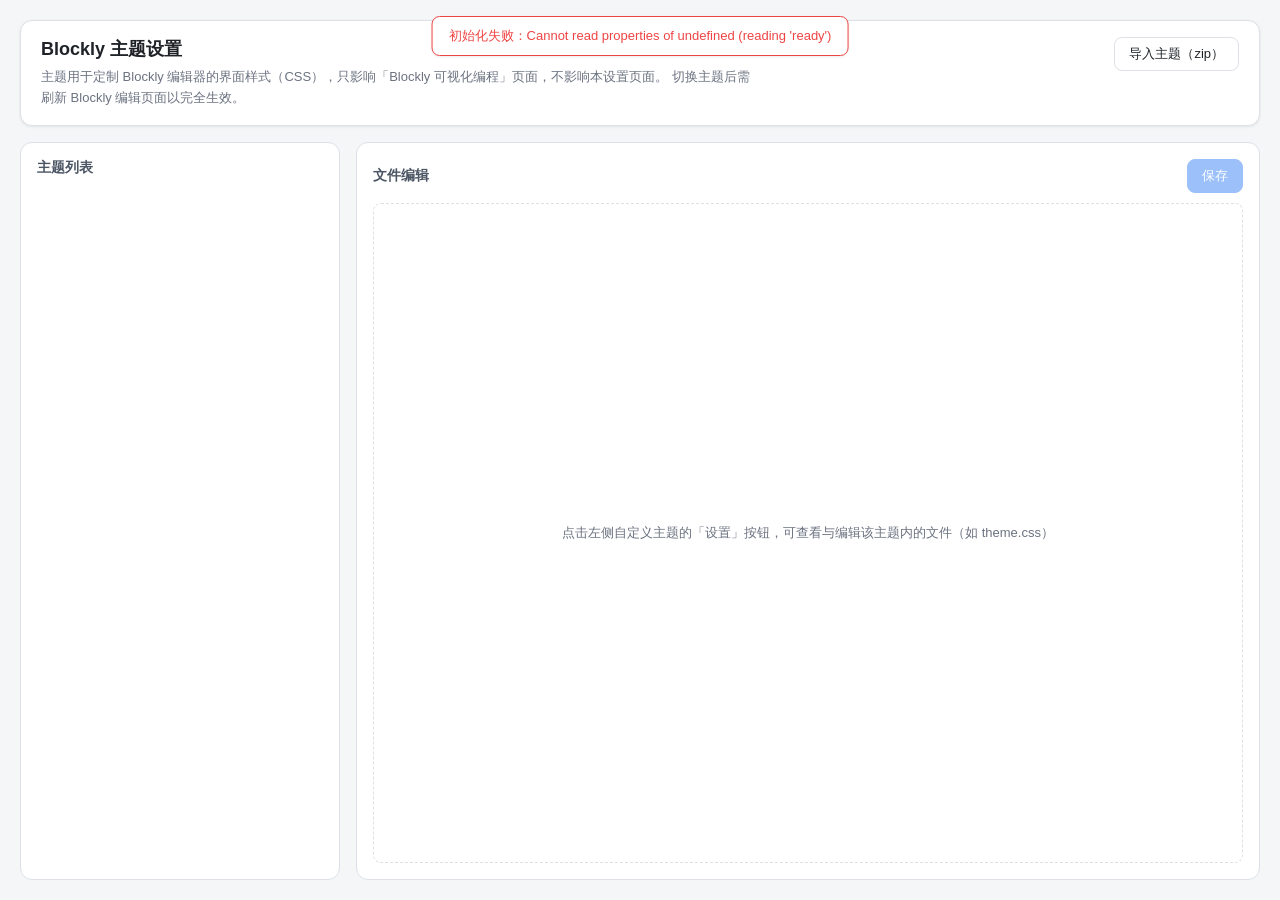
==== pages/blockly-theme/index.html @ c10b9032 "feat: 主题设置迁移为独立插件页面，内置主题禁用编辑/删除，修复导出主题400，v0.7.0" ====
<!DOCTYPE html>
<html lang="zh-CN">
<head>
  <meta charset="UTF-8" />
  <meta name="viewport" content="width=device-width, initial-scale=1.0" />
  <title>Blockly 主题设置</title>
  <link rel="stylesheet" href="style.css" />
</head>
<body>
  <div class="page">
    <header class="page-header">
      <div class="header-main">
        <h1>Blockly 主题设置</h1>
        <p class="header-desc">
          主题用于定制 Blockly 编辑器的界面样式（CSS），只影响「Blockly 可视化编程」页面，不影响本设置页面。
          切换主题后需刷新 Blockly 编辑页面以完全生效。
        </p>
      </div>
      <div class="header-actions">
        <button class="btn" id="importBtn" title="导入 zip 主题包">导入主题（zip）</button>
        <input type="file" id="importFile" accept=".zip,application/zip" hidden />
      </div>
    </header>

    <div class="body">
      <aside class="theme-panel">
        <div class="panel-title">主题列表</div>
        <div class="theme-list" id="themeList"></div>
      </aside>

      <main class="editor-panel">
        <div class="editor-head">
          <div class="panel-title" id="editorTitle">文件编辑</div>
          <button class="btn btn-primary" id="fileSave" disabled>保存</button>
        </div>
        <div class="editor-empty" id="editorEmpty">
          点击左侧自定义主题的「设置」按钮，可查看与编辑该主题内的文件（如 theme.css）
        </div>
        <div class="editor-wrap hidden" id="editorWrap">
          <div class="file-tree" id="fileTree"></div>
          <textarea class="file-content" id="fileContent" spellcheck="false"
            placeholder="点击左侧文件查看/编辑内容"></textarea>
        </div>
      </main>
    </div>
  </div>

  <!-- 通用确认弹窗（沙箱 iframe 内原生 confirm 不可用） -->
  <div class="modal-overlay hidden" id="confirmModal">
    <div class="modal" role="dialog" aria-modal="true">
      <div class="modal-title" id="confirmTitle">提示</div>
      <div class="modal-message" id="confirmMessage"></div>
      <div class="modal-actions">
        <button class="btn" id="confirmCancel">取消</button>
        <button class="btn btn-danger" id="confirmOk">确定</button>
      </div>
    </div>
  </div>

  <script src="/api/plugin/page/bridge-sdk.js"></script>
  <script src="app.js"></script>
</body>
</html>
---- pages/blockly-theme/style.css ----
/* Blockly 主题设置页面样式（独立插件页面） */

:root {
  --bg: #f5f6f8;
  --panel: #ffffff;
  --border: #dde1e6;
  --text: #1f2328;
  --muted: #6b7280;
  --muted-strong: #4b5563;
  --primary: #3b82f6;
  --primary-hover: #2f6fe0;
  --primary-soft: #e8f0fe;
  --danger: #ef4444;
  --ok: #16a34a;
  --shadow: 0 1px 3px rgba(0, 0, 0, 0.08);
}

html[data-theme="dark"] {
  --bg: #16181d;
  --panel: #1f232b;
  --border: #33383f;
  --text: #e5e7eb;
  --muted: #9ca3af;
  --muted-strong: #cbd5e1;
  --primary: #4f8ff7;
  --primary-hover: #6ba3fa;
  --primary-soft: #1e2c47;
  --danger: #f87171;
  --ok: #4ade80;
  --shadow: 0 1px 3px rgba(0, 0, 0, 0.4);
}

* {
  box-sizing: border-box;
}

.hidden {
  display: none !important;
}

html,
body {
  margin: 0;
  height: 100%;
}

body {
  font-family: -apple-system, BlinkMacSystemFont, "Segoe UI", "PingFang SC",
    "Microsoft YaHei", sans-serif;
  background: var(--bg);
  color: var(--text);
  font-size: 14px;
}

.page {
  display: flex;
  flex-direction: column;
  height: 100vh;
  padding: 20px;
  gap: 16px;
}

/* ---------- 头部 ---------- */

.page-header {
  display: flex;
  align-items: flex-start;
  justify-content: space-between;
  gap: 16px;
  padding: 16px 20px;
  background: var(--panel);
  border: 1px solid var(--border);
  border-radius: 12px;
  box-shadow: var(--shadow);
}

.page-header h1 {
  margin: 0 0 6px;
  font-size: 18px;
}

.header-desc {
  margin: 0;
  font-size: 13px;
  color: var(--muted);
  max-width: 720px;
  line-height: 1.6;
}

.header-actions {
  display: flex;
  gap: 10px;
  flex-shrink: 0;
}

/* ---------- 主体两栏 ---------- */

.body {
  flex: 1;
  min-height: 0;
  display: flex;
  gap: 16px;
}

.panel-title {
  font-size: 14px;
  font-weight: 700;
  margin-bottom: 10px;
  color: var(--muted-strong);
}

/* 左侧：主题列表 */
.theme-panel {
  width: 320px;
  flex: 0 0 320px;
  display: flex;
  flex-direction: column;
  background: var(--panel);
  border: 1px solid var(--border);
  border-radius: 12px;
  padding: 16px;
  overflow-y: auto;
}

.theme-list {
  display: flex;
  flex-direction: column;
  gap: 8px;
}

.theme-item {
  display: flex;
  align-items: center;
  gap: 10px;
  padding: 10px 12px;
  border: 1px solid var(--border);
  border-radius: 8px;
  cursor: pointer;
  background: var(--panel);
  transition: border-color 0.2s ease, background 0.2s ease;
}

.theme-item:hover {
  border-color: var(--primary);
}

.theme-item.active {
  border-color: var(--primary);
  background: var(--primary-soft);
}

.theme-info {
  display: flex;
  flex-direction: column;
  gap: 2px;
  min-width: 0;
}

.theme-name {
  font-weight: 600;
  color: var(--text);
  word-break: break-all;
}

.theme-desc {
  font-size: 12px;
  color: var(--muted);
}

.theme-item-actions {
  display: flex;
  gap: 4px;
  margin-left: auto;
  flex-shrink: 0;
}

.theme-icon-btn {
  display: inline-flex;
  align-items: center;
  justify-content: center;
  width: 28px;
  height: 28px;
  border: 1px solid var(--border);
  border-radius: 6px;
  background: var(--panel);
  color: var(--muted-strong);
  cursor: pointer;
  transition: color 0.2s ease, border-color 0.2s ease, background 0.2s ease;
}

.theme-icon-btn:hover {
  color: var(--primary);
  border-color: var(--primary);
}

/* 内置主题的禁用按钮：灰化、不可点击 */
.theme-icon-btn.disabled {
  color: var(--muted);
  background: var(--bg);
  cursor: not-allowed;
  opacity: 0.45;
}

.theme-icon-btn.disabled:hover {
  color: var(--muted);
  border-color: var(--border);
}

/* 右侧：文件编辑 */
.editor-panel {
  flex: 1;
  min-width: 0;
  display: flex;
  flex-direction: column;
  background: var(--panel);
  border: 1px solid var(--border);
  border-radius: 12px;
  padding: 16px;
}

.editor-head {
  display: flex;
  align-items: center;
  justify-content: space-between;
  gap: 12px;
  margin-bottom: 10px;
}

.editor-head .panel-title {
  margin: 0;
}

.editor-empty {
  flex: 1;
  display: flex;
  align-items: center;
  justify-content: center;
  color: var(--muted);
  font-size: 13px;
  text-align: center;
  border: 1px dashed var(--border);
  border-radius: 8px;
  padding: 20px;
}

.editor-wrap {
  flex: 1;
  min-height: 0;
  display: flex;
  gap: 12px;
}

.file-tree {
  width: 38%;
  min-width: 170px;
  overflow-y: auto;
  border: 1px solid var(--border);
  border-radius: 8px;
  padding: 6px;
  display: flex;
  flex-direction: column;
  gap: 4px;
  background: var(--bg);
}

.file-tree-empty {
  color: var(--muted);
  font-size: 12px;
  text-align: center;
  padding: 16px 8px;
}

.file-tree-item {
  display: flex;
  align-items: center;
  justify-content: space-between;
  gap: 8px;
  padding: 7px 10px;
  border: 1px solid transparent;
  border-radius: 6px;
  background: var(--panel);
  color: var(--text);
  font-size: 12px;
  text-align: left;
  cursor: pointer;
  word-break: break-all;
  transition: border-color 0.2s ease, background 0.2s ease;
}

.file-tree-item:hover {
  border-color: var(--primary);
}

.file-tree-item.active {
  border-color: var(--primary);
  background: var(--primary-soft);
}

.file-tree-size {
  color: var(--muted);
  font-size: 11px;
  flex-shrink: 0;
}

.file-content {
  flex: 1;
  min-width: 0;
  height: 100%;
  resize: none;
  font-family: Consolas, Monaco, "Courier New", monospace;
  font-size: 13px;
  line-height: 1.6;
  padding: 10px 12px;
  border: 1px solid var(--border);
  border-radius: 8px;
  background: var(--bg);
  color: var(--text);
  outline: none;
}

.file-content:focus {
  border-color: var(--primary);
}

/* ---------- 通用按钮 ---------- */

.btn {
  display: inline-flex;
  align-items: center;
  justify-content: center;
  gap: 6px;
  padding: 7px 14px;
  font-size: 13px;
  border: 1px solid var(--border);
  border-radius: 8px;
  background: var(--panel);
  color: var(--text);
  cursor: pointer;
  transition: border-color 0.2s ease, background 0.2s ease, color 0.2s ease;
}

.btn:hover {
  border-color: var(--primary);
  color: var(--primary);
}

.btn-primary {
  background: var(--primary);
  border-color: var(--primary);
  color: #fff;
}

.btn-primary:hover {
  background: var(--primary-hover);
  border-color: var(--primary-hover);
  color: #fff;
}

.btn-danger {
  background: var(--danger);
  border-color: var(--danger);
  color: #fff;
}

.btn:disabled {
  opacity: 0.5;
  cursor: not-allowed;
}

/* ---------- 确认弹窗 ---------- */

.modal-overlay {
  position: fixed;
  inset: 0;
  background: rgba(0, 0, 0, 0.45);
  display: flex;
  align-items: center;
  justify-content: center;
  z-index: 1000;
}

.modal-overlay.hidden {
  display: none;
}

.modal {
  width: min(420px, 92vw);
  background: var(--panel);
  color: var(--text);
  border: 1px solid var(--border);
  border-radius: 12px;
  box-shadow: 0 10px 30px rgba(0, 0, 0, 0.2);
  padding: 18px 20px;
}

.modal-title {
  font-size: 15px;
  font-weight: 700;
  margin-bottom: 8px;
}

.modal-message {
  font-size: 13px;
  color: var(--muted);
  line-height: 1.6;
  word-break: break-all;
}

.modal-actions {
  display: flex;
  justify-content: flex-end;
  gap: 10px;
  margin-top: 16px;
}

/* ---------- Toast ---------- */

.toast {
  position: fixed;
  top: 16px;
  left: 50%;
  transform: translateX(-50%) translateY(-16px);
  background: var(--panel);
  color: var(--text);
  border: 1px solid var(--border);
  border-radius: 8px;
  box-shadow: var(--shadow);
  padding: 10px 16px;
  font-size: 13px;
  z-index: 2000;
  opacity: 0;
  transition: opacity 0.25s ease, transform 0.25s ease;
  max-width: 80vw;
}

.toast.show {
  opacity: 1;
  transform: translateX(-50%) translateY(0);
}

.toast-error {
  border-color: var(--danger);
  color: var(--danger);
}
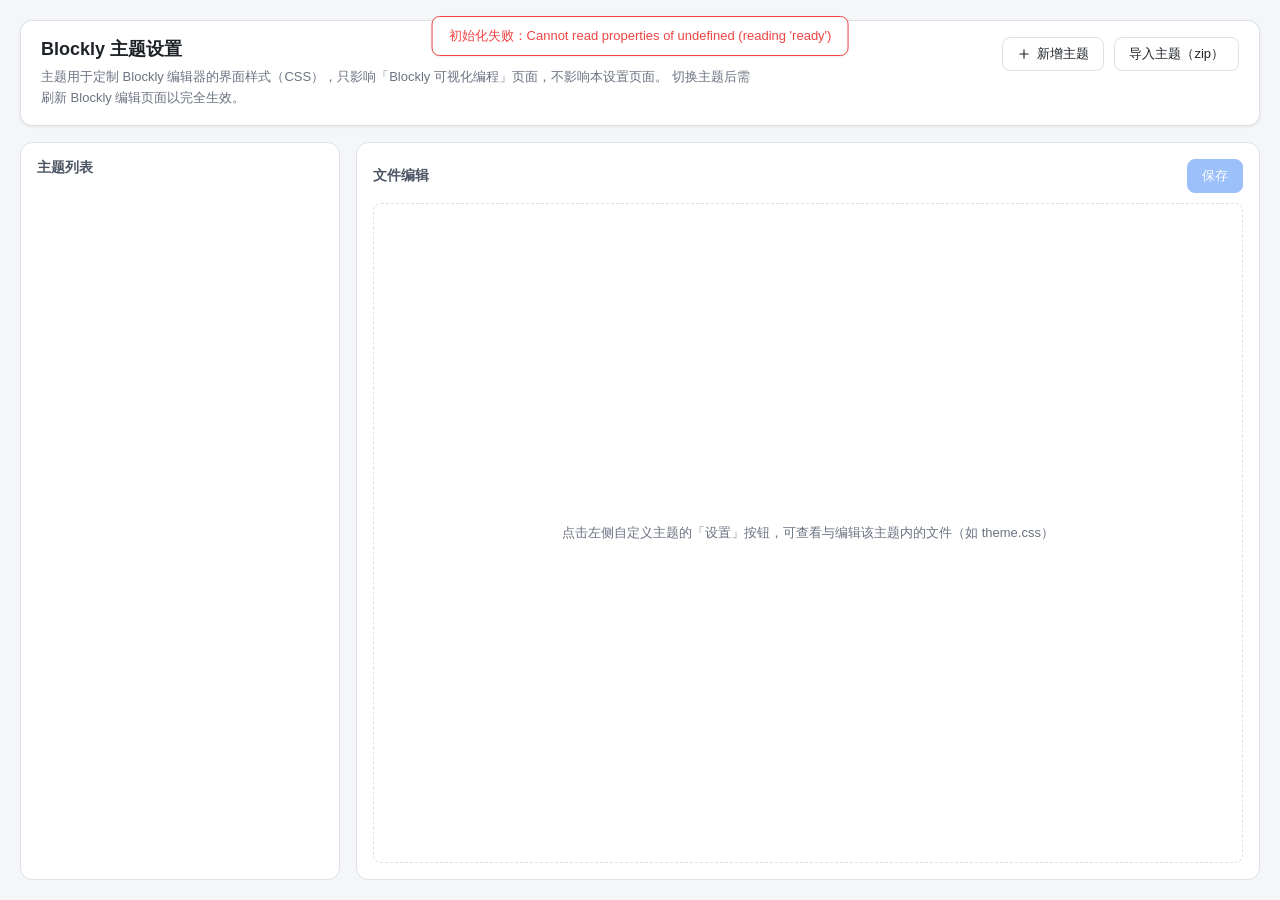
==== commit 54f2cf6b: "feat: 主题按钮一键跳转设置页，新增主题与内置主题导出，v0.7.0" ====
--- a/pages/blockly-theme/index.html
+++ b/pages/blockly-theme/index.html
@@ -17,6 +17,10 @@
         </p>
       </div>
       <div class="header-actions">
+        <button class="btn" id="createBtn" title="新建主题（内容为默认主题样式）">
+          <svg viewBox="0 0 24 24" width="14" height="14" fill="none" stroke="currentColor" stroke-width="2" stroke-linecap="round" stroke-linejoin="round"><line x1="12" y1="5" x2="12" y2="19"/><line x1="5" y1="12" x2="19" y2="12"/></svg>
+          <span>新增主题</span>
+        </button>
         <button class="btn" id="importBtn" title="导入 zip 主题包">导入主题（zip）</button>
         <input type="file" id="importFile" accept=".zip,application/zip" hidden />
       </div>
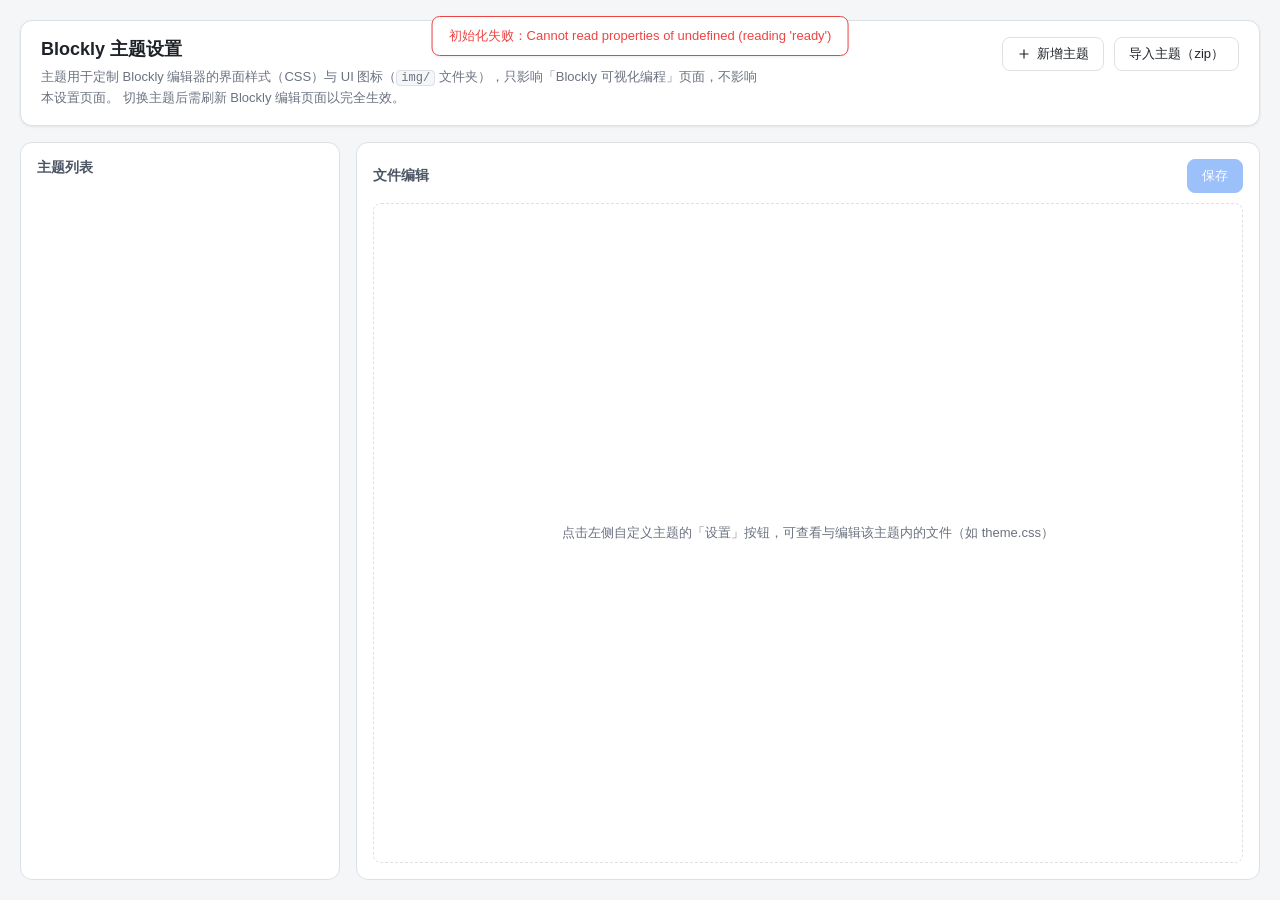
==== commit a4145de0: "feat: 主题支持UI图标定制（img文件夹预览替换），修复主题按钮跳转失效，v0.7.0" ====
--- a/pages/blockly-theme/index.html
+++ b/pages/blockly-theme/index.html
@@ -12,7 +12,7 @@
       <div class="header-main">
         <h1>Blockly 主题设置</h1>
         <p class="header-desc">
-          主题用于定制 Blockly 编辑器的界面样式（CSS），只影响「Blockly 可视化编程」页面，不影响本设置页面。
+          主题用于定制 Blockly 编辑器的界面样式（CSS）与 UI 图标（<code>img/</code> 文件夹），只影响「Blockly 可视化编程」页面，不影响本设置页面。
           切换主题后需刷新 Blockly 编辑页面以完全生效。
         </p>
       </div>
@@ -42,8 +42,16 @@
         </div>
         <div class="editor-wrap hidden" id="editorWrap">
           <div class="file-tree" id="fileTree"></div>
-          <textarea class="file-content" id="fileContent" spellcheck="false"
-            placeholder="点击左侧文件查看/编辑内容"></textarea>
+          <div class="editor-right">
+            <textarea class="file-content" id="fileContent" spellcheck="false"
+              placeholder="点击左侧文件查看/编辑内容"></textarea>
+            <div class="image-edit hidden" id="imageEdit">
+              <div class="image-edit-meta" id="imageMeta"></div>
+              <img class="image-preview" id="imagePreview" alt="图标预览" />
+              <button class="btn" id="imageUploadBtn">上传替换</button>
+              <input type="file" id="imageUploadFile" accept="image/*" hidden />
+            </div>
+          </div>
         </div>
       </main>
     </div>
--- a/pages/blockly-theme/style.css
+++ b/pages/blockly-theme/style.css
@@ -87,6 +87,15 @@
   line-height: 1.6;
 }
 
+.header-desc code {
+  background: var(--bg);
+  border: 1px solid var(--border);
+  border-radius: 4px;
+  padding: 0 4px;
+  font-family: Consolas, Monaco, "Courier New", monospace;
+  font-size: 12px;
+}
+
 .header-actions {
   display: flex;
   gap: 10px;
@@ -322,6 +331,45 @@
   border-color: var(--primary);
 }
 
+/* 右侧编辑区容器（文本 / 图片模式切换） */
+.editor-right {
+  flex: 1;
+  min-width: 0;
+  display: flex;
+}
+
+/* 图标预览模式 */
+.image-edit {
+  flex: 1;
+  min-width: 0;
+  display: flex;
+  flex-direction: column;
+  align-items: center;
+  justify-content: center;
+  gap: 14px;
+  border: 1px solid var(--border);
+  border-radius: 8px;
+  background: var(--bg);
+  padding: 20px;
+}
+
+.image-edit-meta {
+  font-size: 12px;
+  color: var(--muted);
+  word-break: break-all;
+  text-align: center;
+}
+
+.image-preview {
+  max-width: 180px;
+  max-height: 180px;
+  object-fit: contain;
+  border: 1px solid var(--border);
+  border-radius: 8px;
+  background: var(--panel);
+  padding: 8px;
+}
+
 /* ---------- 通用按钮 ---------- */
 
 .btn {
